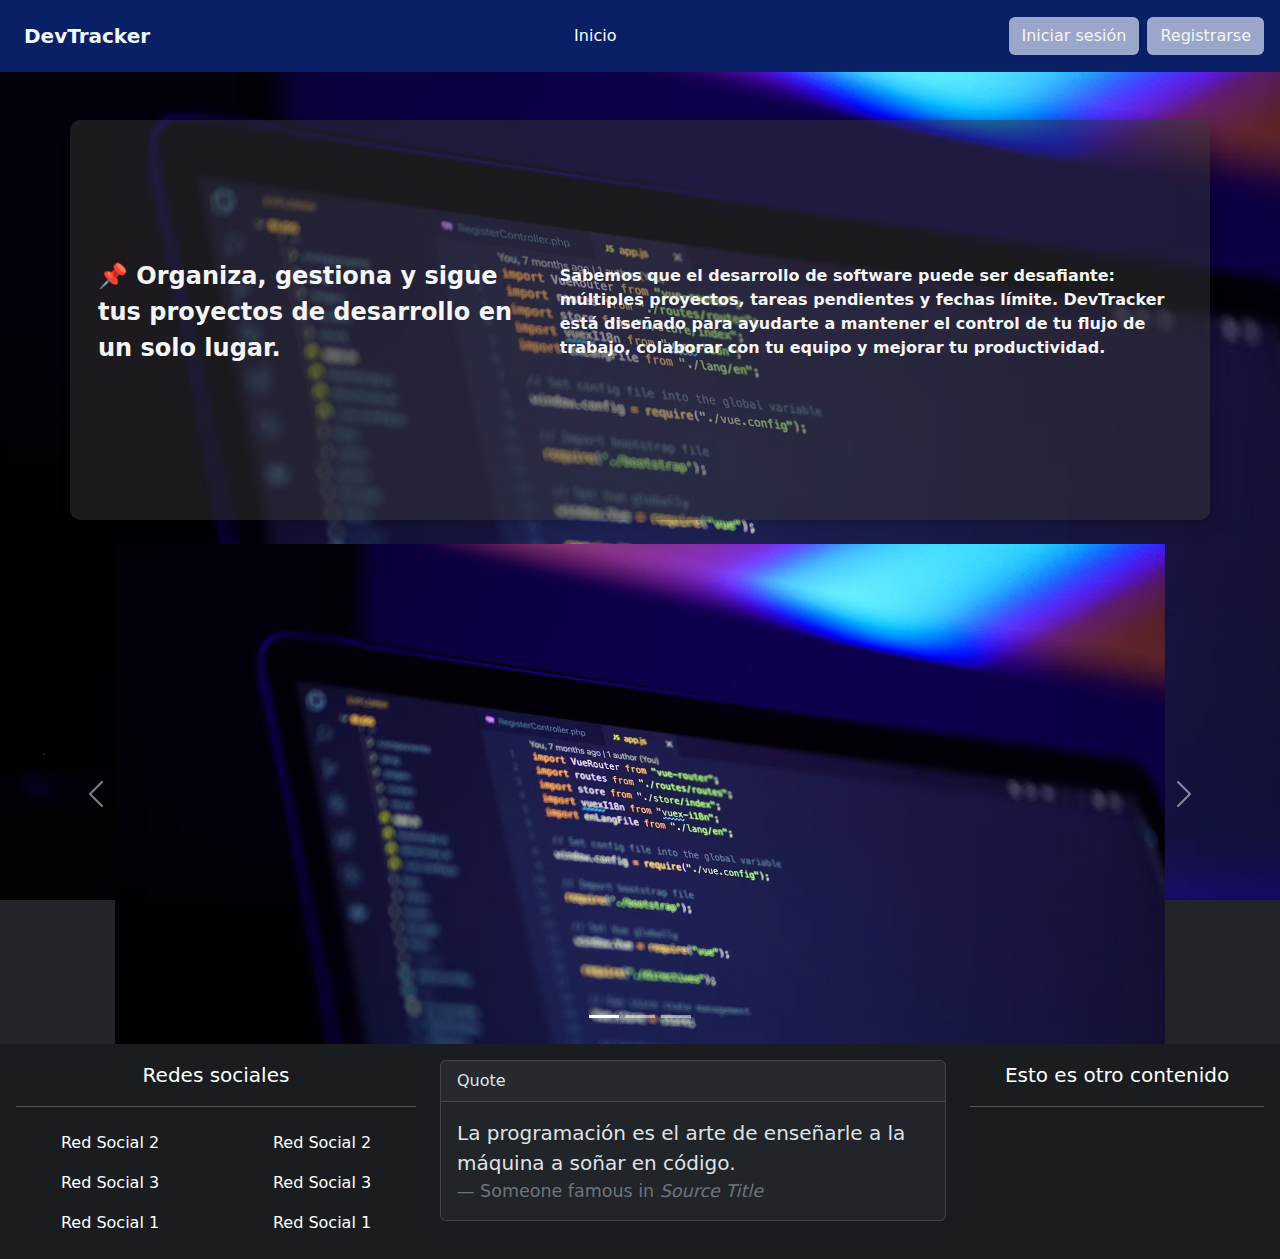
==== index.html @ 378499e1 "commit inicial" ====
<!DOCTYPE html>
<html lang="en">
<head>
    <meta charset="UTF-8">
    <meta name="viewport" content="width=device-width, initial-scale=1.0">
    <link href="https://cdn.jsdelivr.net/npm/bootstrap@5.3.3/dist/css/bootstrap.min.css" rel="stylesheet" integrity="sha384-QWTKZyjpPEjISv5WaRU9OFeRpok6YctnYmDr5pNlyT2bRjXh0JMhjY6hW+ALEwIH" crossorigin="anonymous">
    <script src="https://cdn.jsdelivr.net/npm/bootstrap@5.3.3/dist/js/bootstrap.bundle.min.js" integrity="sha384-YvpcrYf0tY3lHB60NNkmXc5s9fDVZLESaAA55NDzOxhy9GkcIdslK1eN7N6jIeHz" crossorigin="anonymous"></script>
   <link rel="stylesheet" href="css/style.css">

    <title>DevTracker bootstrap</title>
</head>
<body id="main-body" class=" d-flex flex-column bg-dark min-vh-100">

<!-- ANIMACION LOGO -->

  <!-- <div id="logo-animation">
    <p id="logo">DevTracker</p>
  </div> -->


    <nav class="navbar  navbar-expand-lg  bg-body-tertiary p-0" data-bs-theme="dark">
        <div class="container-fluid navbar_color p-3">
          <a class="navbar-brand a_color fw-bold ps-2" id="logo" href="#">DevTracker</a>
          <button class="navbar-toggler toggler_color " type="button" data-bs-toggle="collapse" data-bs-target="#navbarSupportedContent" aria-controls="navbarSupportedContent" aria-expanded="false" aria-label="Toggle navigation">
            <span class="navbar-toggler-icon" ></span>
          </button>
          <div class="collapse navbar-collapse a_color" id="navbarSupportedContent">
            <ul class="navbar-nav m-auto mb-2 mb-lg-0">
              <li class="nav-item">
                <a class="nav-link active li_color custom_links" aria-current="page" href="#">Inicio</a>
              </li>

              <!-- SE DESPLEGARA CUANDO SE INICIE SESION -->
              <!-- <li class="nav-item dropdown">
                <a class="nav-link dropdown-toggle li_color" href="#" role="button" data-bs-toggle="dropdown" aria-expanded="false">
                  Proyectos
                </a>
                <ul class="dropdown-menu">
                  <li><a href="mis_proyectos.html" class="dropdown-item">Mis proyectos</a></li>
                  <li><a class="dropdown-item" href="newlp2.html">Añadir nuevo proyecto</a></li>
                  <li><a class="dropdown-item" href="#">Editar un proyecto</a></li>
                </ul>
              </li> -->
            </ul>
            <form class="d-flex">
              <!-- <input class="form-control me-2" type="search" placeholder="Search" aria-label="Search"> -->
              <a class="btn button_color me-2" href="pages/login.html" >Iniciar sesión</a>
              <a class="btn button_color" href="pages/registro.html">Registrarse</a>
            </form>
          </div>
        </div>
      </nav>






      
      <div class="container mt-5">
        <div class="row p_inicio align-items-center px-3" style="height: 400px;">
          <div class="col-5 ">
           <p class="fs-4 fw-bold alig">📌 Organiza, gestiona y sigue tus proyectos de desarrollo en un solo lugar.</p></div>
          <div class="col-7 ">
            <p class="fw-bold">Sabemos que el desarrollo de software puede ser desafiante: múltiples proyectos, tareas pendientes y fechas límite. DevTracker está diseñado para ayudarte a mantener el control de tu flujo de trabajo, colaborar con tu equipo y mejorar tu productividad.</p></div>
        </div>
      </div>



      <div id="carouselExampleIndicators" class="carousel slide mt-4 ">
        <div class="carousel-indicators">
          <button type="button" data-bs-target="#carouselExampleIndicators" data-bs-slide-to="0" class="active" aria-current="true" aria-label="Slide 1"></button>
          <button type="button" data-bs-target="#carouselExampleIndicators" data-bs-slide-to="1" aria-label="Slide 2"></button>
          <button type="button" data-bs-target="#carouselExampleIndicators" data-bs-slide-to="2" aria-label="Slide 3"></button>
        </div>
        <div class="carousel-inner">
          <div class="carousel-item active" style="max-height: 500px;">
            <img src="images/code.avif" class="d-block w-100 h-100 object-fit-contain" style="max-height: 700px;" alt="...">
          </div>
          <div class="carousel-item" style="max-height: 500px;">
            <img src="images/code.avif" class="d-block w-100 h-100 object-fit-contain" style="max-height: 700px;" alt="...">
          </div>
          <div class="carousel-item" style="max-height: 500px;">
            <img src="images/code.avif" class="d-block w-100 h-100 object-fit-contain" style="max-height: 700px;" alt="...">
          </div>
        </div>
        <button class="carousel-control-prev" type="button" data-bs-target="#carouselExampleIndicators" data-bs-slide="prev">
          <span class="carousel-control-prev-icon" aria-hidden="true"></span>
          <span class="visually-hidden">Previous</span>
        </button>
        <button class="carousel-control-next" type="button" data-bs-target="#carouselExampleIndicators" data-bs-slide="next">
          <span class="carousel-control-next-icon" aria-hidden="true"></span>
          <span class="visually-hidden">Next</span>
        </button>
      </div>


      <footer class="container-fluid mt-auto bg-dark-subtle p-3" data-bs-theme="dark">
        <div class="row " >
          <div class="col-md-4 col-sm-6  footer-columns-color text-center">
            <p class="lead ">Redes sociales</p>
            <hr>
            <div class="row">
              <div class="col-6">
                <ul class="navbar-nav">
                  <li><a href="" class="nav-link link-underline-opacity-0 ">Red Social 2</a></li>
                  <li><a href="" class="nav-link link-underline-opacity-0 ">Red Social 3</a></li>
                  <li><a href="" class="nav-link link-underline-opacity-0 ">Red Social 1</a></li>
                </ul>
              </div>
              <div class="col-6">
                <ul class="navbar-nav">
                  <li><a href="" class="nav-link link-underline-opacity-0 ">Red Social 2</a></li>
                  <li><a href="" class="nav-link link-underline-opacity-0 ">Red Social 3</a></li>
                  <li><a href="" class="nav-link link-underline-opacity-0 ">Red Social 1</a></li>
                </ul>
              </div>

            </div>
          </div>
          <div class="col-md-5 col-sm-6">
            <div class="card">
              <div class="card-header" >
                Quote
              </div>
              <div class="card-body">
                <blockquote class="blockquote mb-0">
                  <p>La programación es el arte de enseñarle a la máquina a soñar en código.</p>
                  <div class="blockquote-footer">Someone famous in <cite title="Source Title">Source Title</cite></div>
                </blockquote>
              </div>
            </div>
          </div>
          <div class="col-md-3 col-sm-12   footer-columns-color">
           <hr class="d-sm-block d-md-none">
            <p class="lead text-center">Esto es otro contenido</p>
            <hr>
          </div>
        </div>
      </footer>


</body>
</html>


<!-- 

Inicializar un repositorio:  git init 

Agregar un archivo en particular: git add nombreArchivo

Agregar todos los archivos: git add.

Agregar una instancia:   git commit -m "Se agrega un comentario"


Ver el estado de mis archivos: git status


-->
---- css/style.css ----
@charset "UTF-8";
.navbar_color {
  background-color: #0a2066;
}

.a_color {
  color: aliceblue;
}

.li_color {
  color: #D1D5DB;
  color: #93C5FD;
  color: #9aa6ca;
}

.custom_links:hover {
  text-decoration: underline;
}

.button_color {
  background-color: #9aa6ca;
  color: whitesmoke;
}
.button_color:hover {
  color: #f8f9fa;
  border-color: #f8f9fa;
  --bs-btn-focus-shadow-rgb: 248, 249, 250;
  --bs-btn-active-color: #000;
  --bs-btn-active-bg: #f8f9fa;
  --bs-btn-active-border-color: #f8f9fa;
  --bs-btn-active-shadow: inset 0 3px 5px rgba(0, 0, 0, 0.125);
  --bs-btn-disabled-color: #f8f9fa;
  --bs-btn-disabled-bg: transparent;
  --bs-btn-disabled-border-color: #f8f9fa;
  --bs-gradient: none;
}

#main-body {
  background: url(/images/code.avif) center/cover no-repeat;
  height: 100vh;
}

.p_inicio {
  background-color: rgba(51, 51, 51, 0.5);
  box-shadow: 5px 5px 15px rgba(0, 0, 0, 0.2);
  border-radius: 10px;
  color: #F5F5F5;
}

.main-column {
  height: 400px;
}

.footer-columns-color {
  color: white;
}

@media (min-width: 576px) {
  #main-body {
    background: url(/images/code.avif) center/cover no-repeat;
    height: 100vh;
  }
}
@media (min-width: 1024px) {
  #main-body {
    background: url(/images/code.avif) center/cover no-repeat;
    height: 100vh;
  }
}
.task:hover {
  border: 2px solid #9aa6ca;
}

.make_bigger:hover {
  font-size: x-large;
}

#logo {
  width: 150px;
  height: auto;
  animation: scaleUp 2s ease-in-out forwards;
}

/* Animación del logo */
@keyframes scaleUp {
  0% {
    transform: scale(0);
    opacity: 0;
  }
  50% {
    transform: scale(1.3);
    opacity: 1;
  }
  100% {
    transform: scale(1);
  }
}

/*# sourceMappingURL=style.css.map */
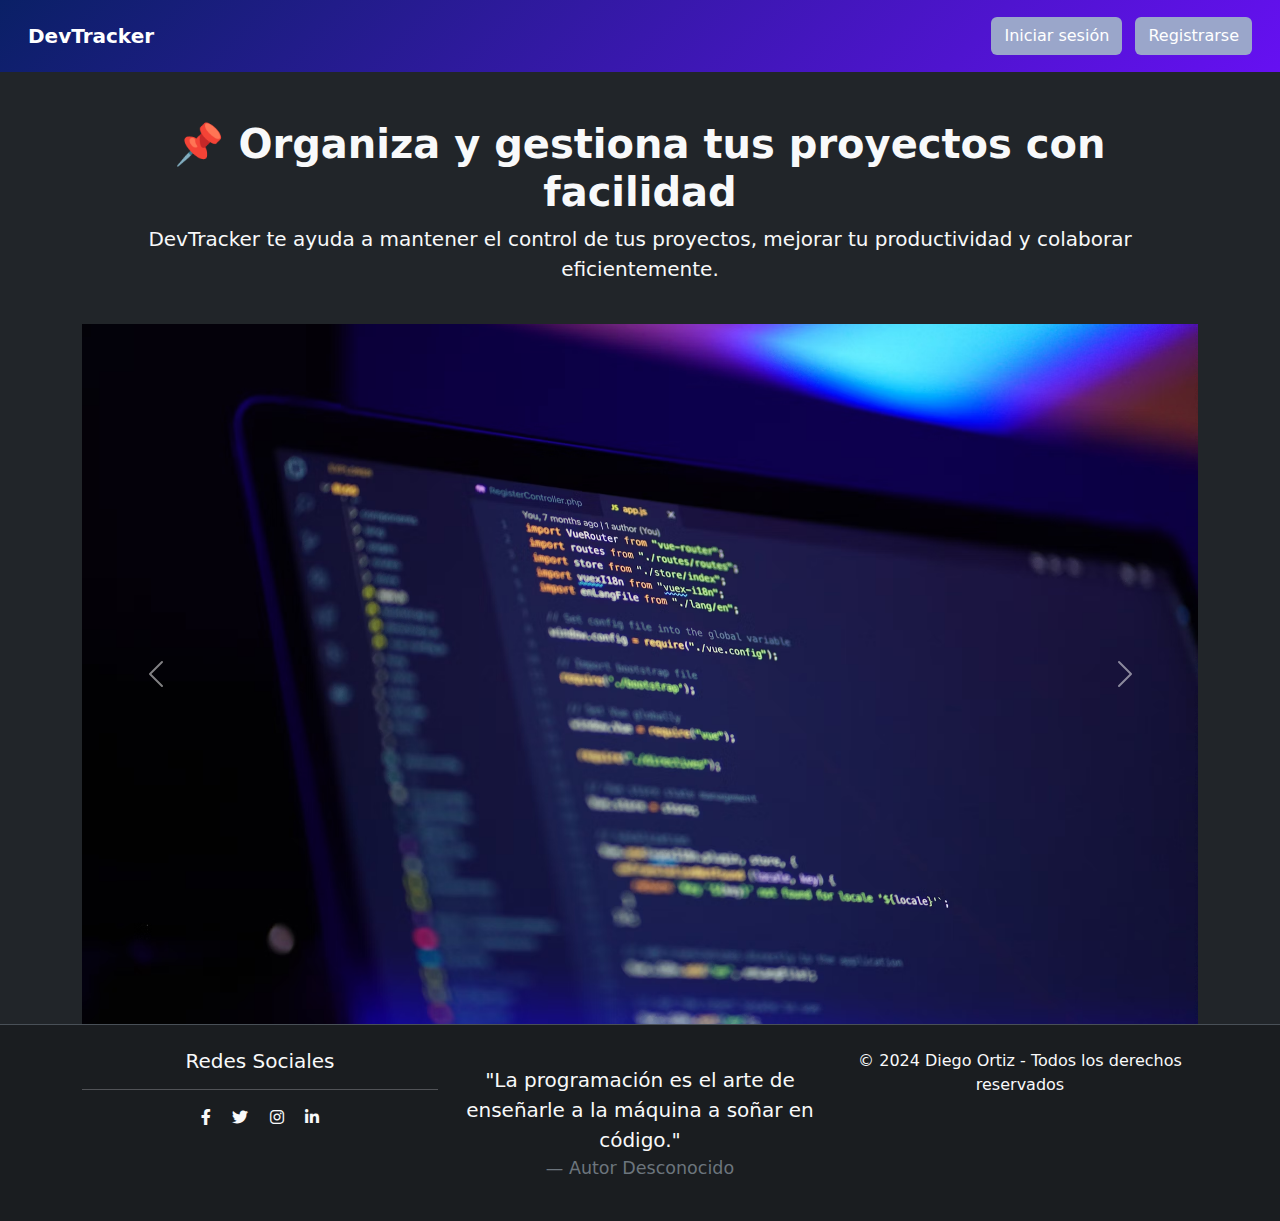
==== commit 7d945f27: "Proyecto con SEO y contenido" ====
--- a/index.html
+++ b/index.html
@@ -3,160 +3,88 @@
 <head>
     <meta charset="UTF-8">
     <meta name="viewport" content="width=device-width, initial-scale=1.0">
-    <link href="https://cdn.jsdelivr.net/npm/bootstrap@5.3.3/dist/css/bootstrap.min.css" rel="stylesheet" integrity="sha384-QWTKZyjpPEjISv5WaRU9OFeRpok6YctnYmDr5pNlyT2bRjXh0JMhjY6hW+ALEwIH" crossorigin="anonymous">
-    <script src="https://cdn.jsdelivr.net/npm/bootstrap@5.3.3/dist/js/bootstrap.bundle.min.js" integrity="sha384-YvpcrYf0tY3lHB60NNkmXc5s9fDVZLESaAA55NDzOxhy9GkcIdslK1eN7N6jIeHz" crossorigin="anonymous"></script>
-   <link rel="stylesheet" href="css/style.css">
+    <meta name="description" content="DevTracker - Organiza, gestiona y sigue tus proyectos de desarrollo de software en un solo lugar.">
+    <meta name="keywords" content="gestión de proyectos, desarrollo de software, productividad, equipo, DevTracker">
+    <meta name="author" content="Diego Ortiz">
+    <link href="https://cdn.jsdelivr.net/npm/bootstrap@5.3.3/dist/css/bootstrap.min.css" rel="stylesheet">
+    <link href="https://cdn.jsdelivr.net/npm/bootstrap@5.3.0/dist/css/bootstrap.min.css" rel="stylesheet">
+    <script src="https://cdn.jsdelivr.net/npm/bootstrap@5.3.3/dist/js/bootstrap.bundle.min.js"></script>
+    <link href="https://cdnjs.cloudflare.com/ajax/libs/font-awesome/6.0.0/css/all.min.css" rel="stylesheet">
+    <link rel="stylesheet" href="css/style.css">
+    <title>DevTracker - Gestión de Proyectos</title>
+</head>
+<body class="d-flex flex-column bg-dark text-light min-vh-100">
 
-    <title>DevTracker bootstrap</title>
-</head>
-<body id="main-body" class=" d-flex flex-column bg-dark min-vh-100">
+    <!-- Navbar -->
+    <nav class="navbar navbar-expand-lg navbar-dark navbar_color p-3">
+        <div class="container-fluid">
+            <a class="navbar-brand text-white fw-bold" href="#">DevTracker</a>
+            <button class="navbar-toggler" type="button" data-bs-toggle="collapse" data-bs-target="#navbarContent">
+                <span class="navbar-toggler-icon"></span>
+            </button>
+            <div class="collapse navbar-collapse justify-content-end" id="navbarContent">
+                <!-- <ul class="navbar-nav m-auto">
+                    <li class="nav-item">
+                        <a class="nav-link active" href="#">Inicio</a>
+                    </li>
+                </ul> -->
+                <div>
+                    <a class="btn button_color text-white me-2" href="pages/login.html">Iniciar sesión</a>
+                    <a class="btn button_color text-white" href="pages/registro.html">Registrarse</a>
+                </div>
+            </div>
+        </div>
+    </nav>
 
-<!-- ANIMACION LOGO -->
-
-  <!-- <div id="logo-animation">
-    <p id="logo">DevTracker</p>
-  </div> -->
-
-
-    <nav class="navbar  navbar-expand-lg  bg-body-tertiary p-0" data-bs-theme="dark">
-        <div class="container-fluid navbar_color p-3">
-          <a class="navbar-brand a_color fw-bold ps-2" id="logo" href="#">DevTracker</a>
-          <button class="navbar-toggler toggler_color " type="button" data-bs-toggle="collapse" data-bs-target="#navbarSupportedContent" aria-controls="navbarSupportedContent" aria-expanded="false" aria-label="Toggle navigation">
-            <span class="navbar-toggler-icon" ></span>
-          </button>
-          <div class="collapse navbar-collapse a_color" id="navbarSupportedContent">
-            <ul class="navbar-nav m-auto mb-2 mb-lg-0">
-              <li class="nav-item">
-                <a class="nav-link active li_color custom_links" aria-current="page" href="#">Inicio</a>
-              </li>
-
-              <!-- SE DESPLEGARA CUANDO SE INICIE SESION -->
-              <!-- <li class="nav-item dropdown">
-                <a class="nav-link dropdown-toggle li_color" href="#" role="button" data-bs-toggle="dropdown" aria-expanded="false">
-                  Proyectos
-                </a>
-                <ul class="dropdown-menu">
-                  <li><a href="mis_proyectos.html" class="dropdown-item">Mis proyectos</a></li>
-                  <li><a class="dropdown-item" href="newlp2.html">Añadir nuevo proyecto</a></li>
-                  <li><a class="dropdown-item" href="#">Editar un proyecto</a></li>
-                </ul>
-              </li> -->
-            </ul>
-            <form class="d-flex">
-              <!-- <input class="form-control me-2" type="search" placeholder="Search" aria-label="Search"> -->
-              <a class="btn button_color me-2" href="pages/login.html" >Iniciar sesión</a>
-              <a class="btn button_color" href="pages/registro.html">Registrarse</a>
-            </form>
-          </div>
+    <header class="container mt-5 text-center text-light">
+        <h1 class="fw-bold">📌 Organiza y gestiona tus proyectos con facilidad</h1>
+        <p class="lead">DevTracker te ayuda a mantener el control de tus proyectos, mejorar tu productividad y colaborar eficientemente.</p>
+    </header>
+    
+    <!-- Carousel -->
+    <div id="carouselExample" class="carousel slide mt-4 container" data-bs-ride="carousel">
+        <div class="carousel-inner">
+            <div class="carousel-item active">
+                <img src="images/code.avif" class="d-block w-100" alt="Código en pantalla">
+            </div>
+            <div class="carousel-item">
+                <img src="images/descarga.png" class="d-block w-100" alt="Colaboración en equipo">
+            </div>
+            <div class="carousel-item">
+                <img src="images/designer.jpeg" class="d-block w-100" alt="Diseño y planificación">
+            </div>
         </div>
-      </nav>
-
-
-
-
-
-
-      
-      <div class="container mt-5">
-        <div class="row p_inicio align-items-center px-3" style="height: 400px;">
-          <div class="col-5 ">
-           <p class="fs-4 fw-bold alig">📌 Organiza, gestiona y sigue tus proyectos de desarrollo en un solo lugar.</p></div>
-          <div class="col-7 ">
-            <p class="fw-bold">Sabemos que el desarrollo de software puede ser desafiante: múltiples proyectos, tareas pendientes y fechas límite. DevTracker está diseñado para ayudarte a mantener el control de tu flujo de trabajo, colaborar con tu equipo y mejorar tu productividad.</p></div>
+        <button class="carousel-control-prev" type="button" data-bs-target="#carouselExample" data-bs-slide="prev">
+            <span class="carousel-control-prev-icon"></span>
+        </button>
+        <button class="carousel-control-next" type="button" data-bs-target="#carouselExample" data-bs-slide="next">
+            <span class="carousel-control-next-icon"></span>
+        </button>
+    </div>
+    <!-- Footer -->
+    <footer class="mt-auto bg-dark-subtle text-light border-top text-center p-4" data-bs-theme="dark">
+        <div class="container">
+            <div class="row">
+                <div class="col-md-4 col-sm-6 text-center">
+                    <h5>Redes Sociales</h5>
+                    <hr>
+                    <a href="https://www.facebook.com" class="text-light me-3"><i class="fab fa-facebook-f"></i></a>
+                    <a href="https://www.twitter.com" class="text-light me-3"><i class="fab fa-twitter"></i></a>
+                    <a href="https://www.instagram.com" class="text-light me-3"><i class="fab fa-instagram"></i></a>
+                    <a href="https://www.linkedin.com/in/diego-ortiz-devlop/" class="text-light"><i class="fab fa-linkedin-in"></i></a>
+                </div>
+                <div class="col-md-4 col-sm-6 border-start-md border-end-md mt-3 border-primary">
+                    <blockquote class="blockquote">
+                        <p>"La programación es el arte de enseñarle a la máquina a soñar en código."</p>
+                        <footer class="blockquote-footer">Autor Desconocido</footer>
+                    </blockquote>
+                </div>
+                <div class="col-md-4 col-sm-12">
+                    <hr class="d-sm-block d-md-none">
+                    <p>&copy; 2024 Diego Ortiz - Todos los derechos reservados</p>
+                </div>
+            </div>
         </div>
-      </div>
-
-
-
-      <div id="carouselExampleIndicators" class="carousel slide mt-4 ">
-        <div class="carousel-indicators">
-          <button type="button" data-bs-target="#carouselExampleIndicators" data-bs-slide-to="0" class="active" aria-current="true" aria-label="Slide 1"></button>
-          <button type="button" data-bs-target="#carouselExampleIndicators" data-bs-slide-to="1" aria-label="Slide 2"></button>
-          <button type="button" data-bs-target="#carouselExampleIndicators" data-bs-slide-to="2" aria-label="Slide 3"></button>
-        </div>
-        <div class="carousel-inner">
-          <div class="carousel-item active" style="max-height: 500px;">
-            <img src="images/code.avif" class="d-block w-100 h-100 object-fit-contain" style="max-height: 700px;" alt="...">
-          </div>
-          <div class="carousel-item" style="max-height: 500px;">
-            <img src="images/code.avif" class="d-block w-100 h-100 object-fit-contain" style="max-height: 700px;" alt="...">
-          </div>
-          <div class="carousel-item" style="max-height: 500px;">
-            <img src="images/code.avif" class="d-block w-100 h-100 object-fit-contain" style="max-height: 700px;" alt="...">
-          </div>
-        </div>
-        <button class="carousel-control-prev" type="button" data-bs-target="#carouselExampleIndicators" data-bs-slide="prev">
-          <span class="carousel-control-prev-icon" aria-hidden="true"></span>
-          <span class="visually-hidden">Previous</span>
-        </button>
-        <button class="carousel-control-next" type="button" data-bs-target="#carouselExampleIndicators" data-bs-slide="next">
-          <span class="carousel-control-next-icon" aria-hidden="true"></span>
-          <span class="visually-hidden">Next</span>
-        </button>
-      </div>
-
-
-      <footer class="container-fluid mt-auto bg-dark-subtle p-3" data-bs-theme="dark">
-        <div class="row " >
-          <div class="col-md-4 col-sm-6  footer-columns-color text-center">
-            <p class="lead ">Redes sociales</p>
-            <hr>
-            <div class="row">
-              <div class="col-6">
-                <ul class="navbar-nav">
-                  <li><a href="" class="nav-link link-underline-opacity-0 ">Red Social 2</a></li>
-                  <li><a href="" class="nav-link link-underline-opacity-0 ">Red Social 3</a></li>
-                  <li><a href="" class="nav-link link-underline-opacity-0 ">Red Social 1</a></li>
-                </ul>
-              </div>
-              <div class="col-6">
-                <ul class="navbar-nav">
-                  <li><a href="" class="nav-link link-underline-opacity-0 ">Red Social 2</a></li>
-                  <li><a href="" class="nav-link link-underline-opacity-0 ">Red Social 3</a></li>
-                  <li><a href="" class="nav-link link-underline-opacity-0 ">Red Social 1</a></li>
-                </ul>
-              </div>
-
-            </div>
-          </div>
-          <div class="col-md-5 col-sm-6">
-            <div class="card">
-              <div class="card-header" >
-                Quote
-              </div>
-              <div class="card-body">
-                <blockquote class="blockquote mb-0">
-                  <p>La programación es el arte de enseñarle a la máquina a soñar en código.</p>
-                  <div class="blockquote-footer">Someone famous in <cite title="Source Title">Source Title</cite></div>
-                </blockquote>
-              </div>
-            </div>
-          </div>
-          <div class="col-md-3 col-sm-12   footer-columns-color">
-           <hr class="d-sm-block d-md-none">
-            <p class="lead text-center">Esto es otro contenido</p>
-            <hr>
-          </div>
-        </div>
-      </footer>
-
-
+    </footer>
 </body>
 </html>
-
-
-<!-- 
-
-Inicializar un repositorio:  git init 
-
-Agregar un archivo en particular: git add nombreArchivo
-
-Agregar todos los archivos: git add.
-
-Agregar una instancia:   git commit -m "Se agrega un comentario"
-
-
-Ver el estado de mis archivos: git status
-
-
--->--- a/css/style.css
+++ b/css/style.css
@@ -1,6 +1,7 @@
 @charset "UTF-8";
 .navbar_color {
   background-color: #0a2066;
+  background: linear-gradient(135deg, #0a2066, #6610f2);
 }
 
 .a_color {
@@ -36,7 +37,7 @@
 }
 
 #main-body {
-  background: url(/images/code.avif) center/cover no-repeat;
+  background: url(../images/code.avif) center/cover no-repeat;
   height: 100vh;
 }
 
@@ -51,19 +52,38 @@
   height: 400px;
 }
 
+.carousel-item {
+  height: 700px;
+}
+
+.carousel-item {
+  height: 700px;
+}
+.carousel-item img {
+  height: 100%;
+  width: auto;
+  margin: auto;
+  object-fit: cover;
+}
+
 .footer-columns-color {
   color: white;
 }
 
+.footer-bg-color {
+  background-color: #0D1B2A;
+  color: #fff;
+}
+
 @media (min-width: 576px) {
   #main-body {
-    background: url(/images/code.avif) center/cover no-repeat;
+    background: url(../images/code.avif) center/cover no-repeat;
     height: 100vh;
   }
 }
 @media (min-width: 1024px) {
   #main-body {
-    background: url(/images/code.avif) center/cover no-repeat;
+    background: url(../images/code.avif) center/cover no-repeat;
     height: 100vh;
   }
 }
@@ -95,5 +115,8 @@
     transform: scale(1);
   }
 }
+.cursor:hover {
+  cursor: pointer;
+}
 
 /*# sourceMappingURL=style.css.map */
